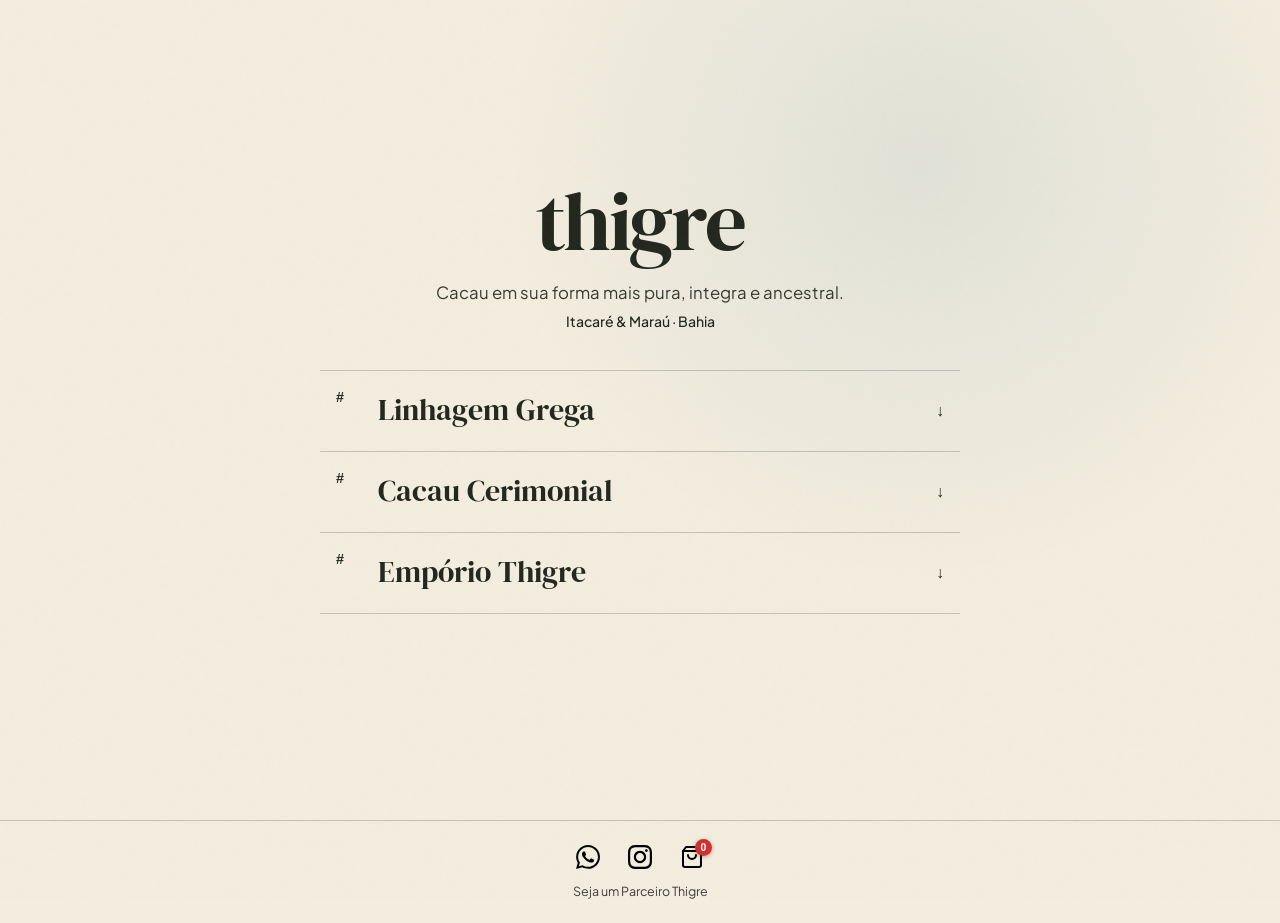
==== index.html @ 07ffb462 "Update index.html" ====
<!doctype html>
<html lang="pt-BR">

<head>
  <meta charset="UTF-8" />
  <meta name="viewport" content="width=device-width, initial-scale=1.0" />
  <meta name="description" content="thigre — Cacau em sua forma mais pura, íntegra e ancestral." />
  <title>thigre — Cultura do Cacau</title>

  <link rel="preconnect" href="https://fonts.googleapis.com" />
  <link rel="preconnect" href="https://fonts.gstatic.com" crossorigin />
  <link href="https://fonts.googleapis.com/css2?family=DM+Serif+Display:ital@0;1&family=Plus+Jakarta+Sans:wght@400;500;600;700&display=swap" rel="stylesheet" />
  <link rel="stylesheet" href="./styles.css" />
  <link rel="stylesheet" href="./variables.css" />
</head>

<body class="hub-page">

  <div class="hub-shell">
    <main class="link-hub" aria-labelledby="hub-title">

      <!-- Header -->
      <header class="hub-header">
        <h1 id="hub-title">thigre</h1>
        <div class="hub-bio">
          <p class="hub-tagline">Cacau em sua forma mais pura, integra e ancestral.</p>
          <p class="hub-origin">Itacaré &amp; Maraú · Bahia</p>
        </div>
      </header>

      <!-- Navegação / Links -->
      <nav class="hub-links" aria-label="Links principais">

        <!-- Item 01: Linhagem Grega -->
        <div class="hub-link-item">
          <button type="button" class="hub-link accordion-toggle" aria-expanded="false" aria-controls="linhagem-info" id="linhagem-btn">
            <span class="hub-link-number">#</span>
            <span class="hub-link-copy"><strong>Linhagem Grega</strong></span>
            <span class="hub-link-arrow" aria-hidden="true">↓</span>
          </button>
          <div id="linhagem-info" class="accordion-content linhagem-content" role="region" aria-labelledby="linhagem-btn">
            <p>Ancestralidade não é um conceito distante ou abstrato; é a memória viva que carregamos na pele, no sangue e no modo de pisar a terra. Não somos o início de nada — somos a continuação de uma longa linha de histórias, escolhas e travessias.</p>
            
            <div class="sequence-nav">
              <button type="button" class="sub-toggle-btn active" data-target="seq-continuidade">A força da continuidade</button>
              <button type="button" class="sub-toggle-btn" data-target="seq-travessia">A Coragem da Travessia</button>
              <button type="button" class="sub-toggle-btn" data-target="seq-alma-baiana">Alma baiana</button>
            </div>

            <div id="seq-continuidade" class="sequence-box active">
              <h4 class="section-title">A força da continuidade</h4>
              <p>Reconhecer de onde vem a força que nos sustenta é recusar o isolamento. Quando nos conectamos com as nossas raízes, deixamos de ser indivíduos fragmentados e nos tornamos continuidade de uma mesma história.</p>
            </div>

            <div id="seq-travessia" class="sequence-box">
              <h4 class="section-title">A Coragem da Travessia</h4>
              <p>Existimos porque outros tiveram a coragem de cruzar o desconhecido e deixar para trás a terra natal. Reaprender a ler a terra, entender novos climas e seguir a plantar.</p>
              <p>Um roteiro que segue de Grécia à Itália, cruza o oceano e desmbarca em solo paulista a cultivar café, e agora habita em solo fértil na Bahia.</p>
              <p><em>Thigre é o sangue que não tem medo de mover-se e renovar-se.</em></p>
            </div>

            <div id="seq-alma-baiana" class="sequence-box">
              <h4 class="section-title">Alma baiana</h4>
              <p>Nosso cacau extrai sua força diretamente do solo fértil de Maraú. O terroir tropical baiano concede ao fruto notas sensoriais puras, raras e intensas, conectando o consumidor à sabedoria ancestral da terra brasileira.</p>
            </div>
          </div>
        </div>

        <!-- Item 02: Cacau Cerimonial -->
        <div class="hub-link-item">
          <button type="button" class="hub-link accordion-toggle" aria-expanded="false" aria-controls="cacau-cerimonial-info" id="cacau-btn">
            <span class="hub-link-number">#</span>
            <span class="hub-link-copy"><strong>Cacau Cerimonial</strong></span>
            <span class="hub-link-arrow" aria-hidden="true">↓</span>
          </button>
          <div id="cacau-cerimonial-info" class="accordion-content cacau-content" role="region" aria-labelledby="cacau-btn">
            <p>O Cacau Cerimonial é o cacau em sua forma mais pura, íntegra e ancestral. É uma medicina de presença, calma e expansão do coração, ideal para momentos de pausa, meditação, criação e rituais diários de bem-estar.</p>
            
            <div class="cacau-actions">
              <button type="button" class="cacau-action-btn active" data-cacau-target="theobroma">Theobroma Cacao</button>
              <button type="button" class="cacau-action-btn" data-cacau-target="chakra-cardiaco">Chakra Cardíaco</button>
            </div>

            <div id="theobroma" class="sequence-box active">
              <h4 class="section-title">Theobroma Cacao</h4>
              <p>É o nome científico do cacaueiro, nomeado em 1753 pelo botânico Carl Linnaeus, o termo junta do grego: Theo (Deus) e broma (alimento) — "Alimento dos Deuses". Uma homenagem à reverência sagrada com que os povos originários das Américas já tratavam esta planta há milênios.</p>
            </div>

            <div id="chakra-cardiaco" class="sequence-box">
              <h4 class="section-title">Chakra Cardíaco</h4>
              <p>Fisiologicamente, o cacau puro é um vasodilatador natural que aumenta o fluxo sanguíneo e a nutrição celular. Energeticamente, atua no Chakra Cardíaco (Anahata), abrindo espaço para a presença, o acolhimento, a escuta interna e a expansão da consciência pelo centro do peito.</p>
            </div>
            
          </div>
        </div>

        <!-- Item 03: Empório Thigre -->
        <div class="hub-link-item" id="loja-section">
          <button type="button" class="hub-link accordion-toggle" aria-expanded="false" aria-controls="loja-info" id="loja-btn">
            <span class="hub-link-number">#</span>
            <span class="hub-link-copy"><strong>Empório Thigre</strong></span>
            <span class="hub-link-arrow" aria-hidden="true">↓</span>
          </button>
          <div id="loja-info" class="accordion-content loja-content" role="region" aria-labelledby="loja-btn">
            
            <!-- Linha Cacao Concept -->
            <div class="fixed-line-badge">Cerimonial Grade</div>
            <div class="products-grid fixed-line-group">
              
              <div class="product-card">
                <div class="product-thumb">
                  <img src="img/barras1.jpeg" alt="Cacau 100%" />
                  <span class="product-tag"># intenso</span>
                </div>
                <h3>Cacau 100%</h3>
                <p class="price-range">A partir de R$ 70,00</p>
                <button type="button" class="open-modal-btn" data-product="cacau100">Ver detalhes</button>
              </div>

              <div class="product-card">
                <div class="product-thumb">
                  <img src="img/cerimonial2.jpeg" alt="Kit Cacau Cerimonial" />
                  <span class="product-tag"># consagre</span>
                </div>
                <h3>Kit Cacau Cerimonial</h3>
                <p class="price-range">R$ 390,00</p>
                <button type="button" class="open-modal-btn" data-product="kitcerimonial">Ver detalhes</button>
              </div>

            </div>

            <!-- Demais Produtos da Sequência -->
            <div class="products-grid">

              <div class="product-card">
                <div class="product-thumb">
                  <img src="img/nibsthigre1.jpeg" alt="Nibs de Cacau" />
                </div>
                <h3>Nibs e Chá de Cacau</h3>
                <p class="price-range">R$ 11,00</p>
                <button type="button" class="open-modal-btn" data-product="nibs">Ver detalhes</button>
              </div>

              <div class="product-card">
                <div class="product-thumb">
                  <img src="img/frutos1.jpeg" alt="Cabaça de Cacau" />
                  <span class="product-tag"># O Fruto</span>
                </div>
                <h3>Cabaça de Cacau</h3>
                <p class="price-range">R$ 6,00</p>
                <button type="button" class="open-modal-btn" data-product="cabaca">Ver detalhes</button>
              </div>

              <div class="product-card">
                <div class="product-thumb">
                  <img src="img/castanhas2.jpeg" alt="Castanhas" />
                </div>
                <h3>Castanhas e Frutos Secos</h3>
                <p class="price-range">R$ 20,00</p>
                <button type="button" class="open-modal-btn" data-product="castanhas">Ver detalhes</button>
              </div>

              <div class="product-card">
                <div class="product-thumb">
                  <img src="img/feno-grego.jpg" alt="Feno Grego" />
                  <span class="product-tag"># estimulante</span>
                </div>
                <h3>Feno Grego</h3>
                <p class="price-range">R$ 5,00</p>
                <button type="button" class="open-modal-btn" data-product="fenogrego">Ver detalhes</button>
              </div>

              <div class="product-card">
                <div class="product-thumb">
                  <img src="img/mudas1.jpeg" alt="Viveiro e Mudas" />
                  <span class="product-tag"># plante</span>
                </div>
                <h3>Viveiro e Mudas</h3>
                <p class="price-range">A partir de R$ 12,00</p>
                <button type="button" class="open-modal-btn" data-product="viveiro">Ver opções</button>
              </div>

            </div>

            <!-- Mini Carrinho / Checkout Resumido -->
            <div class="cart-summary-box">
              <h4>Seu Carrinho</h4>
              <div id="cart-content-area">
                <!-- Renderizado via Javascript -->
              </div>
            </div>

          </div>
        </div>

      </nav>

    </main>

  </div>

  <!-- Footer Fixado com Links Discretos e Ações -->
  <footer class="hub-footer">
    <div class="footer-container">
      <div class="footer-icons">
        <a href="https://wa.me/5573999664477" target="_blank" rel="noopener noreferrer" aria-label="WhatsApp">
          <svg viewBox="0 0 24 24" fill="currentColor"><path d="M.057 24l1.687-6.163c-1.041-1.804-1.588-3.849-1.587-5.946.003-6.556 5.338-11.891 11.893-11.891 3.181.001 6.167 1.24 8.413 3.488 2.245 2.248 3.481 5.236 3.48 8.414-.003 6.557-5.338 11.892-11.893 11.892-1.99-.001-3.951-.5-5.688-1.448l-6.305 1.654zm6.597-3.807c1.676.995 3.276 1.591 5.392 1.592 5.448 0 9.886-4.434 9.889-9.885.002-5.462-4.415-9.89-9.881-9.892-5.452 0-9.887 4.434-9.889 9.884-.001 2.225.651 3.891 1.746 5.634l-.999 3.648 3.742-.981zm11.387-5.464c-.074-.124-.272-.198-.57-.347-.297-.149-1.758-.868-2.031-.967-.272-.099-.47-.149-.669.149-.198.297-.768.967-.941 1.165-.173.198-.347.223-.644.074-.297-.149-1.255-.462-2.39-1.475-.883-.788-1.48-1.761-1.653-2.059-.173-.297-.018-.458.13-.606.134-.133.297-.347.446-.521.151-.172.2-.296.3-.495.099-.198.05-.372-.025-.521-.075-.148-.669-1.611-.916-2.206-.242-.579-.487-.501-.669-.51l-.57-.01c-.198 0-.52.074-.792.372s-1.04 1.016-1.04 2.479 1.065 2.876 1.213 3.074c.149.198 2.095 3.2 5.076 4.487.709.306 1.263.489 1.694.626.712.226 1.36.194 1.872.118.571-.085 1.758-.719 2.006-1.413.248-.695.248-1.29.173-1.414z"/></svg>
        </a>
        <a href="https://instagram.com/thigre.c" target="_blank" rel="noopener noreferrer" aria-label="Instagram">
          <svg viewBox="0 0 24 24" fill="currentColor"><path d="M12 2.163c3.204 0 3.584.012 4.85.07 3.252.148 4.771 1.691 4.919 4.919.058 1.265.069 1.645.069 4.849 0 3.205-.012 3.584-.069 4.849-.149 3.225-1.664 4.771-4.919 4.919-1.266.058-1.644.07-4.85.07-3.204 0-3.584-.012-4.849-.07-3.26-.149-4.771-1.699-4.919-4.92-.058-1.265-.07-1.644-.07-4.849 0-3.204.013-3.583.07-4.849.149-3.227 1.664-4.771 4.919-4.919 1.266-.057 1.645-.069 4.849-.069zm0-2.163c-3.259 0-3.667.014-4.947.072-4.358.2-6.78 2.618-6.98 6.98-.059 1.281-.073 1.689-.073 4.948 0 3.259.014 3.668.072 4.948.2 4.358 2.618 6.78 6.98 6.98 1.281.058 1.689.072 4.948.072 3.259 0 3.668-.014 4.948-.072 4.354-.2 6.782-2.618 6.979-6.98.059-1.28.073-1.689.073-4.948 0-3.259-.014-3.667-.072-4.947-.196-4.354-2.617-6.78-6.979-6.98-1.281-.059-1.69-.073-4.949-.073zm0 5.838c-3.403 0-6.162 2.759-6.162 6.162s2.759 6.163 6.162 6.163 6.162-2.759 6.162-6.163c0-3.403-2.759-6.162-6.162-6.162zm0 10.162c-2.209 0-4-1.79-4-4 0-2.209 1.791-4 4-4s4 1.791 4 4c0 2.21-1.791 4-4 4zm6.406-11.845c-.796 0-1.441.645-1.441 1.44s.645 1.44 1.441 1.44c.795 0 1.439-.645 1.439-1.44s-.644-1.44-1.439-1.44z"/></svg>
        </a>
        <button type="button" id="footer-cart-btn" class="footer-cart-link" aria-label="Carrinho de compras">
          <svg viewBox="0 0 24 24" fill="none" stroke="currentColor" stroke-width="2" stroke-linecap="round" stroke-linejoin="round"><path d="M6 2L3 6v14a2 2 0 0 0 2 2h14a2 2 0 0 0 2-2V6l-3-4z"/><line x1="3" y1="6" x2="21" y2="6"/><path d="M16 10a4 4 0 0 1-8 0"/></svg>
          <span id="footer-cart-count" class="cart-badge">0</span>
        </button>
      </div>

      <!-- Menu Discreto do Rodapé -->
      <nav class="footer-subnav" aria-label="Navegação secundária do rodapé">
        <a href="#" class="footer-sublink">Seja um Parceiro Thigre</a>
      </nav>
    </div>
  </footer>

  <!-- Modal Detalhes do Produto -->
  <div id="product-modal" class="modal-overlay">
    <div class="modal-body">
      <button type="button" class="close-modal-btn" aria-label="Fechar">&times;</button>
      
      <div class="product-modal-layout">
        <div class="modal-carousel-container">
          <div class="carousel-track" id="carousel-track">
          </div>
          <button type="button" class="carousel-nav prev" id="carousel-prev" aria-label="Imagem anterior">&#10094;</button>
          <button type="button" class="carousel-nav next" id="carousel-next" aria-label="Próxima imagem">&#10095;</button>
          <div class="carousel-dots" id="carousel-dots"></div>
        </div>

        <div id="modal-content" class="modal-details">
        </div>
      </div>
    </div>
  </div>

  <!-- Arquivo de Produtos e Script Principal -->
  <script src="./products.js"></script>

  <script>
    let cart = [];
    let currentSlide = 0;

    document.addEventListener('DOMContentLoaded', () => {
      // Accordion Principal
      const toggleBtns = document.querySelectorAll('.accordion-toggle');
      toggleBtns.forEach(btn => {
        btn.addEventListener('click', () => {
          const isExpanded = btn.getAttribute('aria-expanded') === 'true';
          toggleBtns.forEach(otherBtn => otherBtn.setAttribute('aria-expanded', 'false'));
          btn.setAttribute('aria-expanded', !isExpanded);
        });
      });

      // Sub-toggles
      function setupSubToggles(buttonsSelector, boxSelector) {
        const btns = document.querySelectorAll(buttonsSelector);
        btns.forEach(btn => {
          btn.addEventListener('click', () => {
            const targetId = btn.getAttribute('data-target') || btn.getAttribute('data-cacau-target');
            if(!targetId) return;

            btns.forEach(b => b.classList.remove('active'));
            btn.classList.add('active');

            document.querySelectorAll(boxSelector).forEach(box => box.classList.remove('active'));
            const targetBox = document.getElementById(targetId);
            if(targetBox) targetBox.classList.add('active');
          });
        });
      }

      setupSubToggles('.sub-toggle-btn', '.linhagem-content .sequence-box');
      setupSubToggles('.cacau-action-btn[data-cacau-target]', '.cacau-content .sequence-box');

      // Botão "Conheça Nosso Cacau"
      const btnGoStore = document.getElementById('btn-go-store');
      if (btnGoStore) {
        btnGoStore.addEventListener('click', () => {
          const lojaBtn = document.getElementById('loja-btn');
          lojaBtn.setAttribute('aria-expanded', 'true');
          document.getElementById('loja-section').scrollIntoView({ behavior: 'smooth' });
        });
      }

      // Modal de Produtos com Carrossel
      const modal = document.getElementById('product-modal');
      const modalContent = document.getElementById('modal-content');
      const track = document.getElementById('carousel-track');
      const dotsContainer = document.getElementById('carousel-dots');
      const closeModalBtn = document.querySelector('.close-modal-btn');

      function openProductModal(key) {
        const prod = PRODUCTS_DATA[key];
        if(!prod) return;
        currentSlide = 0;

        track.innerHTML = prod.images.map(imgSrc => `<img src="${imgSrc}" alt="${prod.name}" />`).join('');
        dotsContainer.innerHTML = prod.images.map((_, i) => `<span class="dot ${i === 0 ? 'active' : ''}" data-index="${i}"></span>`).join('');
        updateCarousel();

        let variantsHTML = prod.variants.map((v, i) => {
          if (!v.available) {
            return `<label class="variant-opt disabled"><input type="radio" name="p-var" disabled> ${v.name} - Indisponível</label>`;
          }
          return `<label class="variant-opt"><input type="radio" name="p-var" value="${i}" ${i === 0 || !prod.variants[0].available ? 'checked' : ''}> ${v.name} — R$ ${v.price.toFixed(2).replace('.', ',')}</label>`;
        }).join('');

        modalContent.innerHTML = `
          <h3 style="margin-top:0; font-family: var(--display); font-size: 1.5rem;">${prod.name}</h3>
          <p style="font-size:0.85rem; line-height: 1.6; color: var(--color-ink); margin: 12px 0 14px;">${prod.desc}</p>
          
          ${prod.usage ? `
            <div class="product-usage-box">
              <strong>Sugestão de uso</strong>
              <p>${prod.usage}</p>
            </div>
          ` : ''}

          <div class="variants-list">
            <strong style="font-size:0.75rem; text-transform:uppercase; letter-spacing:0.05em; color: var(--color-ink);">Opções disponíveis:</strong>
            ${variantsHTML}
          </div>
          <button type="button" class="add-to-cart-btn" id="add-item-btn">Adicionar ao Carrinho</button>
        `;

        modal.classList.add('active');

        document.getElementById('add-item-btn')?.addEventListener('click', () => {
          const selectedVar = document.querySelector('input[name="p-var"]:checked');
          if (selectedVar) {
            const varIdx = parseInt(selectedVar.value);
            const variant = prod.variants[varIdx];
            addToCart(prod.name, variant.name, variant.price);
            modal.classList.remove('active');
          }
        });
      }

      document.querySelectorAll('.open-modal-btn').forEach(btn => {
        btn.addEventListener('click', () => {
          const key = btn.getAttribute('data-product');
          openProductModal(key);
        });
      });

      function updateCarousel() {
        track.style.transform = `translateX(-${currentSlide * 100}%)`;
        document.querySelectorAll('.carousel-dots .dot').forEach((dot, idx) => {
          dot.classList.toggle('active', idx === currentSlide);
        });
      }

      document.getElementById('carousel-prev').addEventListener('click', () => {
        currentSlide = (currentSlide > 0) ? currentSlide - 1 : 2;
        updateCarousel();
      });

      document.getElementById('carousel-next').addEventListener('click', () => {
        currentSlide = (currentSlide < 2) ? currentSlide + 1 : 0;
        updateCarousel();
      });

      dotsContainer.addEventListener('click', (e) => {
        if (e.target.classList.contains('dot')) {
          currentSlide = parseInt(e.target.getAttribute('data-index'));
          updateCarousel();
        }
      });

      closeModalBtn.addEventListener('click', () => modal.classList.remove('active'));
      modal.addEventListener('click', (e) => {
        if (e.target === modal) modal.classList.remove('active');
      });

      // Gestão do Carrinho
      function addToCart(pName, vName, price) {
        const existing = cart.find(i => i.pName === pName && i.vName === vName);
        if (existing) {
          existing.qty++;
        } else {
          cart.push({ pName, vName, price, qty: 1 });
        }
        updateCartUI();
      }

      function updateCartUI() {
        const cartContentArea = document.getElementById('cart-content-area');
        const footerCount = document.getElementById('footer-cart-count');

        let total = 0;
        let count = 0;

        if (cart.length === 0) {
          cartContentArea.innerHTML = `
            <div class="cart-empty-state">
              <svg class="cart-empty-icon" viewBox="0 0 24 24" fill="none" stroke="currentColor" stroke-width="1.8" stroke-linecap="round" stroke-linejoin="round">
                <path d="M6 2L3 6v14a2 2 0 0 0 2 2h14a2 2 0 0 0 2-2V6l-3-4z"/><line x1="3" y1="6" x2="21" y2="6"/><path d="M16 10a4 4 0 0 1-8 0"/>
              </svg>
              <p class="cart-empty-title">Seu carrinho está vazio</p>
              <p class="cart-empty-sub">Adicione seus produtos acima</p>
            </div>
          `;
          footerCount.innerText = "0";
        } else {
          let itemsHTML = cart.map((item, idx) => {
            total += item.price * item.qty;
            count += item.qty;
            return `
              <div class="cart-item">
                <div class="cart-item-info">
                  <strong>${item.pName}</strong><br>
                  <small>${item.vName} (x${item.qty})</small>
                </div>
                <div style="display:flex; align-items:center;">
                  <span>R$ ${(item.price * item.qty).toFixed(2).replace('.', ',')}</span>
                  <button type="button" onclick="removeFromCart(${idx})" title="Remover item">&times;</button>
                </div>
              </div>
            `;
          }).join('');

          cartContentArea.innerHTML = `
            <div class="cart-items-list">
              ${itemsHTML}
            </div>
            <div class="cart-total-row">
              <span>Total:</span>
              <strong>R$ ${total.toFixed(2).replace('.', ',')}</strong>
            </div>
            
            <div class="checkout-form">
              <h5>Ao finalizar sua seleção, direcionamos seu pedido para um representante local concluir tudo com você pelo WhatsApp</h5>
              <input type="text" id="cust-name" placeholder="Seu Nome" required />
              <input type="tel" id="cust-phone" placeholder="Seu WhatsApp" required />
              <input type="text" id="cust-cep" placeholder="CEP para entrega" required />
              <button type="button" id="btn-checkout" class="checkout-submit-btn">Combinar Entrega no WhatsApp</button>
            </div>
          `;

          footerCount.innerText = count;

          document.getElementById('btn-checkout').addEventListener('click', handleCheckout);
        }
      }

      function handleCheckout() {
        const name = document.getElementById('cust-name').value.trim();
        const phone = document.getElementById('cust-phone').value.trim();
        const cep = document.getElementById('cust-cep').value.trim();

        if (!name || !phone || !cep) {
          alert('Por favor, preencha seu nome, WhatsApp e CEP.');
          return;
        }

        let summary = cart.map(i => `- ${i.pName} (${i.vName}) x${i.qty}: R$ ${(i.price * i.qty).toFixed(2).replace('.', ',')}`).join('\n');
        let totalVal = cart.reduce((acc, i) => acc + (i.price * i.qty), 0).toFixed(2).replace('.', ',');

        let msg = `Olá!\n\nGostaria de consultar o estoque e combinar a entrega dos seguintes itens:\n\n${summary}\n\nTotal: R$ ${totalVal}\n\nCliente: ${name}\nContato: ${phone}\nCEP: ${cep}`;

        let waUrl = `https://wa.me/5573999664477?text=${encodeURIComponent(msg)}`;
        window.open(waUrl, '_blank');
      }

      window.removeFromCart = function(index) {
        cart.splice(index, 1);
        updateCartUI();
      };

      // Funcionalidade de Compartilhamento no Rodapé
      const shareBtn = document.getElementById('share-btn');
      if (shareBtn) {
        shareBtn.addEventListener('click', async () => {
          if (navigator.share) {
            try {
              await navigator.share({
                title: 'thigre — Cultura do Cacau',
                text: 'Cacau em sua forma mais pura, íntegra e ancestral.',
                url: window.location.href,
              });
            } catch (err) {
              console.log('Compartilhamento cancelado ou não suportado:', err);
            }
          } else {
            navigator.clipboard.writeText(window.location.href);
            alert('Link do site copiado para a área de transferência!');
          }
        });
      }

      document.getElementById('footer-cart-btn').addEventListener('click', () => {
        const lojaBtn = document.getElementById('loja-btn');
        lojaBtn.setAttribute('aria-expanded', 'true');
        document.querySelector('.cart-summary-box').scrollIntoView({ behavior: 'smooth' });
      });

      updateCartUI();
    });
  </script>

</body>
</html>
---- styles.css ----
* {
  box-sizing: border-box;
}

html {
  scroll-behavior: smooth;
}

body {
  margin: 0;
  color: var(--page-text-color);
  background:
    radial-gradient(circle at 72% 18%, var(--page-radial-glow), transparent 26rem),
    var(--page-bg);
  font-family: var(--sans);
  -webkit-font-smoothing: antialiased;
}

body::before {
  position: fixed;
  inset: 0;
  z-index: 10;
  pointer-events: none;
  opacity: 0.18;
  content: "";
  background-image: url("data:image/svg+xml,%3Csvg viewBox='0 0 160 160' xmlns='http://www.w3.org/2000/svg'%3E%3Cfilter id='n'%3E%3CfeTurbulence type='fractalNoise' baseFrequency='.92' numOctaves='2' stitchTiles='stitch'/%3E%3C/filter%3E%3Crect width='100%25' height='100%25' filter='url(%23n)' opacity='.11'/%3E%3C/svg%3E");
}

a {
  color: inherit;
  text-decoration: none;
}

.hub-shell {
  display: flex;
  flex-direction: column;
  justify-content: center;
  align-items: center;
  width: min(100% - 48px, 1520px);
  min-height: calc(100vh - 80px);
  margin: 0 auto;
}

.link-hub {
  display: grid;
  align-content: center;
  justify-items: center;
  width: min(100%, 640px);
  margin: 0 auto;
  padding: 48px 0 72px;
  text-align: center;
}

.hub-header {
  width: 100%;
}

.hub-header h1 {
  margin: 0;
  font-family: var(--display);
  font-weight: 400;
  font-style: normal;
  font-size: clamp(3.5rem, 7vw, 5.2rem);
  line-height: 0.95;
  letter-spacing: -0.03em;
  text-transform: lowercase;
  color: var(--page-text-color);
}

.hub-bio {
  display: flex;
  flex-direction: column;
  gap: 6px;
  margin: 20px auto 0;
}

.hub-tagline {
  margin: 0;
  font-size: clamp(0.92rem, 1.5vw, 1.05rem);
  font-weight: 400;
  line-height: 1.45;
  color: var(--page-text-color);
  opacity: 0.9;
}

.hub-origin {
  margin: 0;
  font-size: clamp(0.8rem, 1.3vw, 0.88rem);
  font-weight: 500;
  color: var(--page-text-color);
}

.hub-links {
  display: grid;
  width: 100%;
  margin-top: 40px;
  border-top: 1px solid var(--page-border-lines);
}

.hub-link-item {
  border-bottom: 1px solid var(--page-border-lines);
}

.hub-link {
  display: grid;
  grid-template-columns: 42px 1fr auto;
  align-items: center;
  width: 100%;
  min-height: 80px;
  padding: 12px 16px;
  border: 0;
  color: var(--accordion-header-text);
  background: transparent;
  text-align: left;
  cursor: pointer;
  transition: color 220ms ease, background-color 220ms ease, padding 220ms ease;
}

a.hub-link:hover,
a.hub-link:focus-visible,
button.hub-link:hover,
button.hub-link:focus-visible {
  padding-right: 14px;
  padding-left: 22px;
  color: var(--accordion-hover-text);
  background: var(--accordion-hover-bg);
}

.hub-link-number {
  align-self: start;
  margin-top: 6px;
  color: var(--accordion-number-text);
  font-size: 0.9rem;
  font-weight: 600;
}

a.hub-link:hover .hub-link-number,
a.hub-link:focus-visible .hub-link-number,
button.hub-link:hover .hub-link-number,
button.hub-link:focus-visible .hub-link-number {
  color: var(--accordion-number-hover-text);
}

.hub-link-copy {
  display: grid;
  gap: 2px;
}

.hub-link-copy strong {
  font-family: var(--display);
  font-size: clamp(1.45rem, 3.6vw, 1.85rem);
  font-weight: 400;
  line-height: 1.1;
}

.hub-link-arrow {
  font-size: 1rem;
  transition: transform 220ms ease;
}

.accordion-toggle[aria-expanded="true"] .hub-link-arrow {
  transform: rotate(180deg);
}

.accordion-content {
  max-height: 0;
  overflow: hidden;
  background: var(--accordion-content-bg);
  transition: max-height 350ms ease-out, padding 350ms ease-out;
}

.accordion-toggle[aria-expanded="true"] + .accordion-content.linhagem-content {
  max-height: 2500px;
  padding: 28px 32px;
}

.linhagem-content p {
  margin: 0 0 16px;
  font-size: clamp(0.88rem, 1.4vw, 0.96rem);
  line-height: 1.7;
  color: var(--page-text-color);
  text-align: left;
}

.sequence-nav, .cacau-actions {
  display: flex;
  gap: 10px;
  margin-top: 20px;
  flex-wrap: wrap;
}

.sub-toggle-btn, .cacau-action-btn {
  padding: 10px 18px;
  background: var(--btn-sub-bg);
  border: 1px solid var(--btn-sub-border);
  color: var(--btn-sub-text);
  font-family: var(--sans);
  font-size: 0.78rem;
  font-weight: 600;
  border-radius: 20px;
  cursor: pointer;
  transition: all 220ms ease;
}

.sub-toggle-btn:hover, .cacau-action-btn:hover {
  background: var(--btn-sub-hover-bg);
}

.sub-toggle-btn.active, .cacau-action-btn.active {
  background: var(--btn-sub-active-bg);
  color: var(--btn-sub-active-text);
  border-color: var(--btn-sub-active-border);
}

.cacau-action-btn.btn-highlight {
  background: var(--btn-cherry-bg);
  color: var(--btn-cherry-text);
  border: 1px solid var(--btn-cherry-border);
}

.cacau-action-btn.btn-highlight:hover {
  background: var(--btn-cherry-hover-bg);
}

.sequence-box {
  display: none;
  margin-top: 20px;
  padding-top: 20px;
  border-top: 1px solid var(--page-border-lines);
  text-align: left;
}

.sequence-box.active {
  display: block;
}

.section-title {
  margin: 0 0 14px;
  font-family: var(--display);
  font-size: 1.55rem;
  font-weight: 400;
  color: var(--page-text-color);
}

.accordion-toggle[aria-expanded="true"] + .accordion-content.cacau-content {
  max-height: 1200px;
  padding: 28px 32px;
}

.cacau-content p {
  margin: 0;
  font-size: clamp(0.88rem, 1.4vw, 0.96rem);
  line-height: 1.7;
  color: var(--page-text-color);
  text-align: left;
}

/* Seção Empório Thigre */
.accordion-toggle[aria-expanded="true"] + .accordion-content.loja-content {
  max-height: 5000px;
  padding: 28px 16px;
  background: var(--loja-container-bg);
  border-radius: 0 0 12px 12px;
}

.fixed-line-badge {
  font-size: 0.72rem;
  font-weight: 700;
  text-transform: uppercase;
  letter-spacing: 0.08em;
  color: var(--fixed-line-badge-color);
  text-align: left;
  margin: 0 0 10px 4px;
}

.fixed-line-group {
  border: var(--fixed-line-border-width) var(--fixed-line-border-style) var(--fixed-line-border-color);
  padding: var(--fixed-line-padding);
  border-radius: var(--fixed-line-radius);
  background: var(--fixed-line-bg);
  margin-bottom: 24px !important;
}

/* Caso queira aplicar um ajuste específico na grade interna da Linha Fixa */
.fixed-line-group .products-grid {
  display: grid;
  grid-template-columns: repeat(2, 1fr);
  gap: 12px;
  margin-bottom: 0;
}

/* Grade mantida em 2 Colunas (Mobile e Web) */
.products-grid {
  display: grid;
  grid-template-columns: repeat(2, 1fr);
  gap: 12px;
  margin-bottom: 24px;
}

.product-card {
  background: var(--card-bg);
  border: 1px solid var(--card-border);
  border-radius: 14px;
  padding: 10px;
  text-align: center;
  display: flex;
  flex-direction: column;
  align-items: center;
  position: relative;
  overflow: hidden;
  box-shadow: 0 4px 12px rgba(0, 0, 0, 0.03);
  transition: transform 200ms ease, box-shadow 200ms ease;
}

.product-card:hover {
  transform: translateY(-3px);
  box-shadow: 0 6px 16px rgba(0, 0, 0, 0.08);
}

/* Tag com Contorno Off-White */
.product-tag {
  position: absolute;
  top: 6px;
  right: 6px;
  background: var(--color-ink);
  color: var(--color-paper);
  border: 1.5px solid var(--color-paper-light);
  box-shadow: 0 1px 3px rgba(0, 0, 0, 0.2);
  font-size: 0.6rem;
  font-weight: 700;
  padding: 2px 7px;
  border-radius: 10px;
  z-index: 2;
}

/* Formato de Imagem 1:1 */
.product-thumb {
  position: relative;
  width: 100%;
  aspect-ratio: 1 / 1;
  border-radius: 10px;
  overflow: hidden;
  margin-bottom: 8px;
  background: rgba(0,0,0,0.03);
}

.product-thumb img {
  width: 100%;
  height: 100%;
  object-fit: cover;
  transition: transform 300ms ease;
}

.product-card:hover .product-thumb img {
  transform: scale(1.05);
}

.product-card h3 {
  font-size: 0.86rem;
  margin: 4px 0 2px;
  font-weight: 600;
  color: var(--card-title-text);
  line-height: 1.25;
}

.product-card .price-range {
  font-size: 0.72rem;
  color: var(--card-price-text);
  font-weight: 500;
  opacity: 0.85;
  margin: 0 0 10px;
}

/* Botão menor no comprimento */
.open-modal-btn {
  width: auto;
  min-width: 90px;
  padding: 6px 12px;
  background: var(--card-btn-bg);
  border: 1px solid var(--card-btn-border);
  color: var(--card-btn-text);
  border-radius: 16px;
  font-size: 0.7rem;
  font-weight: 600;
  cursor: pointer;
  margin-top: auto;
  transition: all 180ms ease;
}

.open-modal-btn:hover {
  background: var(--card-btn-hover-bg);
  color: var(--card-btn-hover-text);
}

/* Carrinho */
.cart-summary-box {
  margin: var(--cart-box-margin);
  padding: var(--cart-box-padding);
  background: #dcded5;
  border-left: var(--cart-box-border-left);
  border-radius: var(--cart-box-radius);
  text-align: left;
}

.cart-summary-box h4 {
  margin: 0 0 16px;
  font-family: var(--cart-title-font-family);
  font-size: var(--cart-title-size);
  color: var(--cart-title-color);
  letter-spacing: -0.01em;
}

.cart-empty-state {
  display: flex;
  flex-direction: column;
  align-items: center;
  justify-content: center;
  padding: var(--cart-empty-padding);
  text-align: center;
}

.cart-empty-icon {
  width: var(--cart-empty-icon-size);
  height: var(--cart-empty-icon-size);
  color: var(--cart-text-color);
  opacity: var(--cart-empty-icon-opacity);
  margin-bottom: 10px;
}

.cart-empty-title {
  font-size: var(--cart-empty-title-size);
  font-weight: 600;
  color: var(--cart-text-color);
  margin: 0 0 4px;
}

.cart-empty-sub {
  font-size: var(--cart-empty-sub-size);
  color: var(--cart-text-color);
  opacity: 0.7;
  margin: 0;
}

.cart-items-list {
  display: flex;
  flex-direction: column;
  gap: 10px;
  margin-bottom: 16px;
}

.cart-item {
  display: flex;
  justify-content: space-between;
  align-items: center;
  font-size: var(--cart-item-font-size);
  border-bottom: 1px solid var(--cart-item-border);
  padding-bottom: 8px;
  color: var(--cart-text-color);
}

.cart-item button {
  background: none;
  border: none;
  color: var(--cart-item-remove-btn-color);
  cursor: pointer;
  font-size: 1.1rem;
  margin-left: 8px;
  line-height: 1;
}

.cart-total-row {
  display: flex;
  justify-content: space-between;
  font-weight: 600;
  margin: 16px 0 20px;
  border-top: 1px solid var(--cart-item-border);
  padding-top: 12px;
  font-size: var(--cart-total-font-size);
  color: var(--cart-text-color);
}

.checkout-form h5 {
  margin: 0 0 14px;
  font-size: 0.82rem;
  font-weight: 500;
  color: var(--cart-text-color);
  line-height: 1.5;
  text-transform: none;
  letter-spacing: normal;
  opacity: 0.9;
}

.checkout-form input {
  width: 100%;
  padding: var(--cart-input-padding);
  margin-bottom: 10px;
  border: 1px solid var(--cart-input-border);
  border-radius: var(--cart-input-radius);
  background: var(--cart-input-bg);
  font-family: var(--sans);
  font-size: 0.8rem;
  color: var(--cart-input-text);
}

.checkout-form input:focus {
  outline: none;
  border-color: var(--cart-input-focus-border);
}

.checkout-submit-btn {
  width: 100%;
  padding: var(--cart-submit-btn-padding);
  background: var(--cart-submit-btn-bg);
  color: var(--cart-submit-btn-text);
  border: 1px solid var(--cart-submit-btn-border);
  border-radius: var(--cart-submit-btn-radius);
  font-weight: 700;
  font-size: 0.84rem;
  cursor: pointer;
  transition: all 180ms ease;
  margin-top: 6px;
  box-shadow: var(--cart-submit-btn-shadow);
  line-height: 1.35;
}

.checkout-submit-btn:hover {
  background: var(--cart-submit-btn-hover-bg);
  color: var(--cart-submit-btn-hover-text);
  box-shadow: var(--cart-submit-btn-hover-shadow);
}

/* Modal e Carrossel */
.modal-overlay {
  position: fixed;
  inset: 0;
  background: var(--modal-overlay-bg);
  display: none;
  justify-content: center;
  align-items: center;
  z-index: 100;
  padding: 16px;
}

.modal-overlay.active {
  display: flex;
}

.modal-body {
  background: var(--modal-body-bg);
  padding: 24px;
  width: min(100%, 720px);
  position: relative;
  text-align: left;
  border: 1px solid var(--modal-body-border);
  border-radius: 16px;
  max-height: 90vh;
  overflow-y: auto;
}

.close-modal-btn {
  position: absolute;
  top: 12px;
  right: 16px;
  background: none;
  border: none;
  font-size: 1.8rem;
  cursor: pointer;
  color: var(--modal-close-btn-text);
  z-index: 10;
}

.product-modal-layout {
  display: grid;
  grid-template-columns: 280px 1fr;
  gap: 24px;
  align-items: start;
}

.modal-carousel-container {
  position: relative;
  width: 100%;
  aspect-ratio: 1 / 1;
  overflow: hidden;
  border-radius: 12px;
  background: var(--carousel-bg);
}

.carousel-track {
  display: flex;
  width: 100%;
  height: 100%;
  transition: transform 300ms ease-in-out;
}

.carousel-track img {
  width: 100%;
  height: 100%;
  object-fit: cover;
  flex-shrink: 0;
}

.carousel-nav {
  position: absolute;
  top: 50%;
  transform: translateY(-50%);
  background: var(--carousel-nav-bg);
  color: var(--carousel-nav-text);
  border: none;
  padding: 6px 10px;
  cursor: pointer;
  border-radius: 50%;
  font-size: 0.8rem;
  z-index: 5;
}

.carousel-nav.prev { left: 8px; }
.carousel-nav.next { right: 8px; }

.carousel-dots {
  position: absolute;
  bottom: 8px;
  left: 50%;
  transform: translateX(-50%);
  display: flex;
  gap: 6px;
  z-index: 5;
}

.carousel-dots .dot {
  width: 8px;
  height: 8px;
  border-radius: 50%;
  background: var(--carousel-dot-inactive);
  cursor: pointer;
}

.carousel-dots .dot.active {
  background: var(--carousel-dot-active);
}

.product-usage-box {
  margin: 16px 0;
  padding: 12px;
  background: var(--box-highlight-bg);
  border-left: 3px solid var(--box-highlight-border-left);
  border-radius: 4px;
}

.product-usage-box strong {
  display: block;
  font-size: 0.75rem;
  text-transform: uppercase;
  letter-spacing: 0.05em;
  color: var(--box-highlight-title-text);
  margin-bottom: 4px;
}

.product-usage-box p {
  margin: 0 !important;
  font-size: 0.8rem !important;
  line-height: 1.5 !important;
  color: var(--box-highlight-body-text) !important;
}

.variants-list {
  display: flex;
  flex-direction: column;
  gap: 10px;
  margin: 18px 0;
}

.variant-opt {
  font-size: 0.85rem;
  cursor: pointer;
  display: flex;
  align-items: center;
  gap: 8px;
  color: var(--page-text-color);
}

.variant-opt.disabled {
  opacity: 0.45;
  cursor: not-allowed;
}

.add-to-cart-btn {
  width: 100%;
  padding: 12px;
  background: var(--modal-add-btn-bg);
  color: var(--modal-add-btn-text);
  border: 1px solid var(--modal-add-btn-border);
  border-radius: 20px;
  cursor: pointer;
  font-weight: 600;
  font-size: 0.8rem;
  transition: opacity 180ms ease;
}

.add-to-cart-btn:hover {
  opacity: 0.85;
}

/* Footer Estruturado */
.hub-footer {
  width: 100%;
  padding: 24px 0;
  display: flex;
  justify-content: center;
  border-top: 1px solid var(--footer-border);
  margin-top: auto;
}

.footer-container {
  display: flex;
  flex-direction: column;
  align-items: center;
  gap: 14px;
}

.footer-icons {
  display: flex;
  gap: 28px;
  align-items: center;
}

.footer-icons a,
.footer-cart-link {
  color: var(--footer-icon-color);
  width: 24px;
  height: 24px;
  display: inline-flex;
  align-items: center;
  justify-content: center;
  position: relative;
  background: transparent;
  border: none;
  padding: 0;
  cursor: pointer;
  transition: opacity 180ms ease;
}

.footer-icons a:hover,
.footer-cart-link:hover {
  opacity: 0.6;
}

.footer-icons svg {
  width: 100%;
  height: 100%;
}

.cart-badge {
  position: absolute;
  top: -6px;
  right: -8px;
  background: var(--badge-bg);
  color: var(--badge-text);
  font-size: 0.65rem;
  width: 17px;
  height: 17px;
  border-radius: 50%;
  display: flex;
  align-items: center;
  justify-content: center;
  font-weight: 700;
  box-shadow: 0 1px 4px var(--badge-shadow);
}

/* Sub-navegação do Rodapé */
.footer-subnav {
  display: flex;
  align-items: center;
  gap: 10px;
  font-size: 0.78rem;
  opacity: 0.75;
}

.footer-sublink {
  background: none;
  border: none;
  padding: 0;
  color: var(--footer-icon-color);
  font-family: var(--sans);
  font-size: 0.78rem;
  cursor: pointer;
  transition: opacity 180ms ease;
}

.footer-sublink:hover {
  opacity: 1;
  text-decoration: underline;
}

.dot-separator {
  font-size: 0.6rem;
  color: var(--footer-icon-color);
}

:focus-visible {
  outline: 2px solid var(--page-text-color);
  outline-offset: 4px;
}

/* Ajuste Responsivo para Versão Mobile (Mantendo 2 Colunas) */
@media (max-width: 640px) {
  .product-modal-layout {
    grid-template-columns: 1fr;
    gap: 16px;
  }

  .modal-carousel-container {
    max-width: 100%;
  }

  .hub-shell {
    width: min(100% - 20px, 1520px);
  }

  .link-hub {
    padding: 36px 0 52px;
  }

  .accordion-toggle[aria-expanded="true"] + .accordion-content.linhagem-content,
  .accordion-toggle[aria-expanded="true"] + .accordion-content.cacau-content {
    padding: 22px 16px;
  }

  .accordion-toggle[aria-expanded="true"] + .accordion-content.loja-content {
    padding: 20px 10px;
  }
}

.hub-link[aria-expanded="true"] {
  background: var(--accordion-active-bg);
  color: var(--accordion-active-text);
}

.hub-link[aria-expanded="true"] .hub-link-number {
  color: var(--accordion-active-text);
}
---- variables.css ----
:root {
  --color-ink: #24271D;
  --color-paper: #F2EDDF;
  --color-paper-light: #F9F6EE;
  --color-ocean: #1A5F7A;
  --color-ocean-light: #2C88AD;
  --color-whatsapp: #25D366;
  --color-whatsapp-hover: #1EBE5D;
  --color-cherry: #D32F2F;
  --color-white: #FFFFFF;
  --color-black: #000000;
  --color-card-bg: #EAE4D3;
  --color-loja-bg: var(--color-ocean);

  --alpha-subtle: 0.04;
  --alpha-hover: 0.10;
  --alpha-soft: 0.15;
  --alpha-line: 0.22;
  --alpha-overlay: 0.65;

  --page-bg: var(--color-paper);
  --page-text-color: var(--color-ink);
  --page-radial-glow: rgba(26, 95, 122, 0.08);
  --page-border-lines: rgba(36, 39, 29, var(--alpha-line));

  --accordion-header-text: var(--color-ink);
  --accordion-number-text: var(--color-ink);
  --accordion-number-hover-text: var(--color-ocean-light);
  --accordion-hover-bg: #72a8ce;
  --accordion-hover-text: #f1ecde;
  --accordion-active-bg: #26291f;
  --accordion-active-text: #f1edde;
  --accordion-content-bg: rgba(36, 39, 29, var(--alpha-subtle));

  --btn-sub-text: var(--color-ocean);
  --btn-sub-border: var(--color-ocean);
  --btn-sub-bg: transparent;
  --btn-sub-hover-bg: rgba(26, 95, 122, 0.1);
  --btn-sub-active-bg: var(--color-ocean);
  --btn-sub-active-text: var(--color-white);
  --btn-sub-active-border: var(--color-ocean);

  --btn-cherry-text: var(--color-ocean);
  --btn-cherry-border: var(--color-ocean);
  --btn-cherry-bg: transparent;
  --btn-cherry-hover-bg: rgba(26, 95, 122, 0.1);

  --card-bg: var(--color-card-bg);
  --card-border: rgba(36, 39, 29, 0.12);
  --card-title-text: var(--color-ink);
  --card-price-text: var(--color-ink);

  --card-btn-text: var(--color-white);
  --card-btn-border: var(--color-ocean);
  --card-btn-bg: var(--color-ocean);
  --card-btn-hover-bg: var(--color-ocean-light);
  --card-btn-hover-text: var(--color-white);

  --loja-container-bg: var(--color-loja-bg);
  --box-highlight-bg: rgba(26, 95, 122, 0.06);
  --box-highlight-border-left: var(--color-ocean);
  --box-highlight-title-text: var(--color-ink);
  --box-highlight-body-text: var(--color-ink);

  --cart-item-border: var(--page-border-lines);
  --cart-item-remove-btn: var(--color-cherry);
  --cart-input-bg: #dcded5;
  --cart-input-text: var(--color-ink);
  --cart-input-border: var(--page-border-lines);
  --cart-input-focus-border: var(--color-ocean);

  --cart-submit-btn-bg: var(--color-whatsapp);
  --cart-submit-btn-text: var(--color-white);
  --cart-submit-btn-border: var(--color-whatsapp);
  --cart-submit-btn-hover-bg: var(--color-whatsapp-hover);
  --cart-submit-btn-hover-text: var(--color-white);

  --modal-overlay-bg: rgba(0, 0, 0, var(--alpha-overlay));
  --modal-body-bg: var(--color-paper);
  --modal-body-border: var(--color-ink);
  --modal-close-btn-text: var(--color-ink);

  --carousel-bg: var(--color-card-bg);
  --carousel-nav-bg: rgba(0, 0, 0, 0.4);
  --carousel-nav-text: var(--color-white);
  --carousel-dot-inactive: rgba(255, 255, 255, 0.5);
  --carousel-dot-active: var(--color-white);

  --modal-add-btn-bg: var(--color-ocean);
  --modal-add-btn-text: var(--color-white);
  --modal-add-btn-border: var(--color-ocean);

  --footer-border: var(--page-border-lines);
  --footer-icon-color: var(--color-black);
  --badge-bg: var(--color-cherry);
  --badge-text: var(--color-white);
  --badge-shadow: rgba(0, 0, 0, 0.3);

  --sans: "Plus Jakarta Sans", sans-serif;
  --display: "DM Serif Display", serif;

  /* Linha Fixa (Empório Thigre) */
  --fixed-line-badge-color: #FFF;
  --fixed-line-border-color: #FFF;
  --fixed-line-bg: #FFF;
  --fixed-line-border-style: dashed;
  --fixed-line-border-width: 0px;
  --fixed-line-radius: 16px;
  --fixed-line-padding: 10px;

  /* ==========================================================================
     Cart Summary Box & Checkout Form
     ========================================================================== */
  /* Container Principal do Carrinho */
  --cart-box-bg: rgba(26, 95, 122, 0.06);
  --cart-box-border-left: 4px solid #FFF;
  --cart-box-radius: 8px;
  --cart-box-padding: 22px;
  --cart-box-margin: 32px 0 16px;

  /* Título e Textos */
  --cart-title-font-family: var(--display);
  --cart-title-size: 1.35rem;
  --cart-title-color: var(--color-ink);
  --cart-text-color: var(--color-ink);

  /* Estado Vazio */
  --cart-empty-padding: 20px 12px;
  --cart-empty-icon-size: 40px;
  --cart-empty-icon-opacity: 0.6;
  --cart-empty-title-size: 0.9rem;
  --cart-empty-sub-size: 0.8rem;

  /* Itens e Divisórias */
  --cart-item-border: rgba(36, 39, 29, 0.22);
  --cart-item-font-size: 0.82rem;
  --cart-item-remove-btn: #D32F2F;
  --cart-total-font-size: 0.95rem;

  /* Inputs de Checkout */
  --cart-input-bg: #F2EDDF;
  --cart-input-text: var(--color-ink);
  --cart-input-border: rgba(36, 39, 29, 0.22);
  --cart-input-focus-border: var(--color-ocean);
  --cart-input-radius: 8px;
  --cart-input-padding: 10px 14px;

  /* Botão de Envio via WhatsApp */
  --cart-submit-btn-bg: #25D366;
  --cart-submit-btn-text: #FFFFFF;
  --cart-submit-btn-border: #25D366;
  --cart-submit-btn-hover-bg: #1EBE5D;
  --cart-submit-btn-hover-text: #FFFFFF;
  --cart-submit-btn-radius: 20px;
  --cart-submit-btn-padding: 13px 16px;
  --cart-submit-btn-shadow: 0 3px 8px rgba(37, 211, 102, 0.25);
  --cart-submit-btn-hover-shadow: 0 4px 12px rgba(37, 211, 102, 0.35);
}
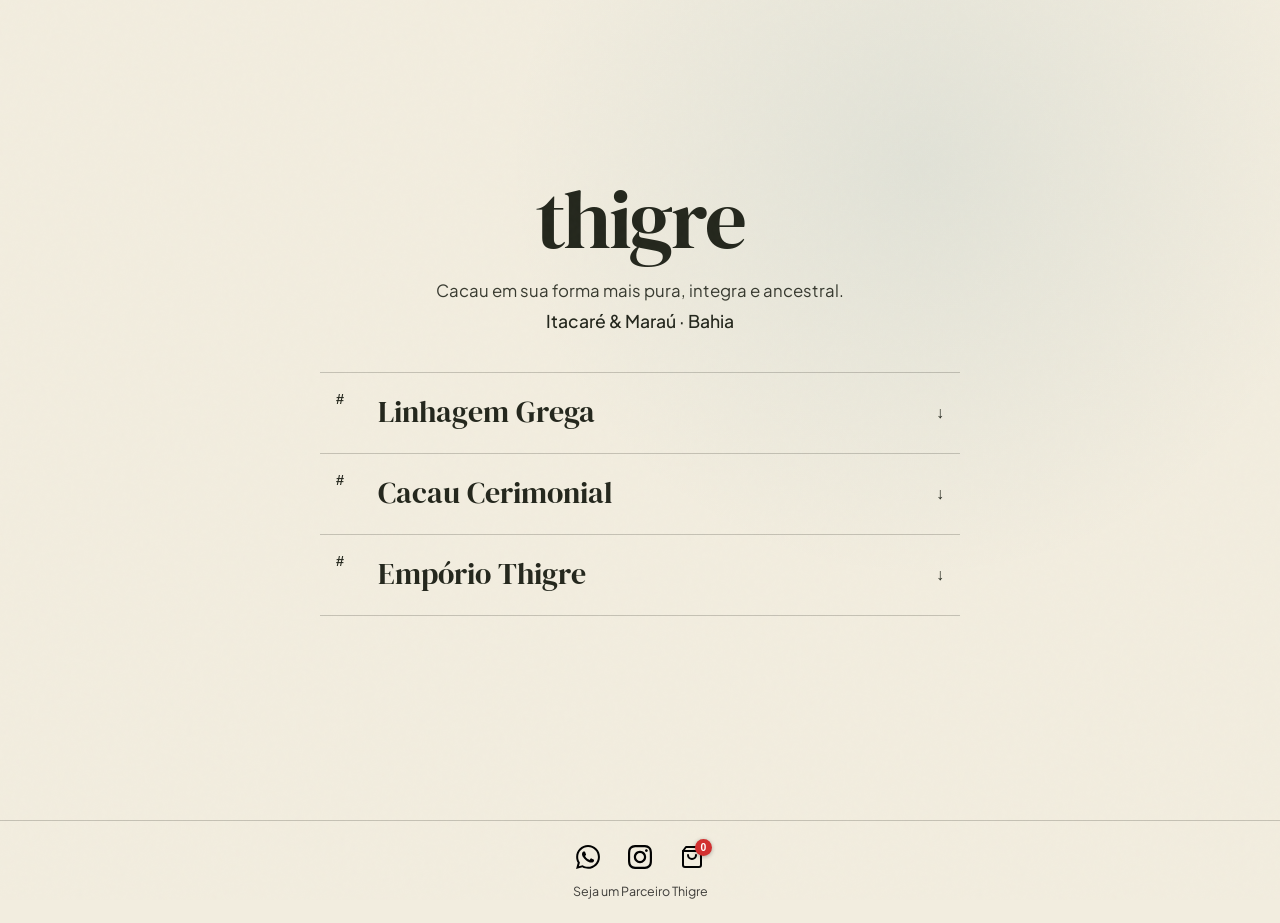
==== commit 0a084e21: "Update index.html" ====
--- a/index.html
+++ b/index.html
@@ -102,11 +102,9 @@
             <span class="hub-link-arrow" aria-hidden="true">↓</span>
           </button>
           <div id="loja-info" class="accordion-content loja-content" role="region" aria-labelledby="loja-btn">
-            
-            <!-- Linha Cacao Concept -->
-            <div class="fixed-line-badge">Cerimonial Grade</div>
-            <div class="products-grid fixed-line-group">
-              
+             <!-- Linha Cacao Concept -->
+            <div class="products-grid">
+           
               <div class="product-card">
                 <div class="product-thumb">
                   <img src="img/barras1.jpeg" alt="Cacau 100%" />
@@ -127,14 +125,9 @@
                 <button type="button" class="open-modal-btn" data-product="kitcerimonial">Ver detalhes</button>
               </div>
 
-            </div>
-
-            <!-- Demais Produtos da Sequência -->
-            <div class="products-grid">
-
-              <div class="product-card">
-                <div class="product-thumb">
-                  <img src="img/nibsthigre1.jpeg" alt="Nibs de Cacau" />
+              <div class="product-card">
+                <div class="product-thumb">
+                  <img src="img/nibsthigre1.jpg" alt="Nibs de Cacau" />
                 </div>
                 <h3>Nibs e Chá de Cacau</h3>
                 <p class="price-range">R$ 11,00</p>
@@ -153,7 +146,7 @@
 
               <div class="product-card">
                 <div class="product-thumb">
-                  <img src="img/castanhas2.jpeg" alt="Castanhas" />
+                  <img src="img/castanhas2.jpg" alt="Castanhas" />
                 </div>
                 <h3>Castanhas e Frutos Secos</h3>
                 <p class="price-range">R$ 20,00</p>
--- a/styles.css
+++ b/styles.css
@@ -85,7 +85,7 @@
 
 .hub-origin {
   margin: 0;
-  font-size: clamp(0.8rem, 1.3vw, 0.88rem);
+  font-size: clamp(1rem, 1.6vw, 1.1rem);
   font-weight: 500;
   color: var(--page-text-color);
 }
@@ -123,7 +123,7 @@
   padding-right: 14px;
   padding-left: 22px;
   color: var(--accordion-hover-text);
-  background: var(--accordion-hover-bg);
+  background: var(--color-ocean);
 }
 
 .hub-link-number {
@@ -838,3 +838,7 @@
 .hub-link[aria-expanded="true"] .hub-link-number {
   color: var(--accordion-active-text);
 }
+
+#modal-usage {
+  white-space: pre-line;
+}
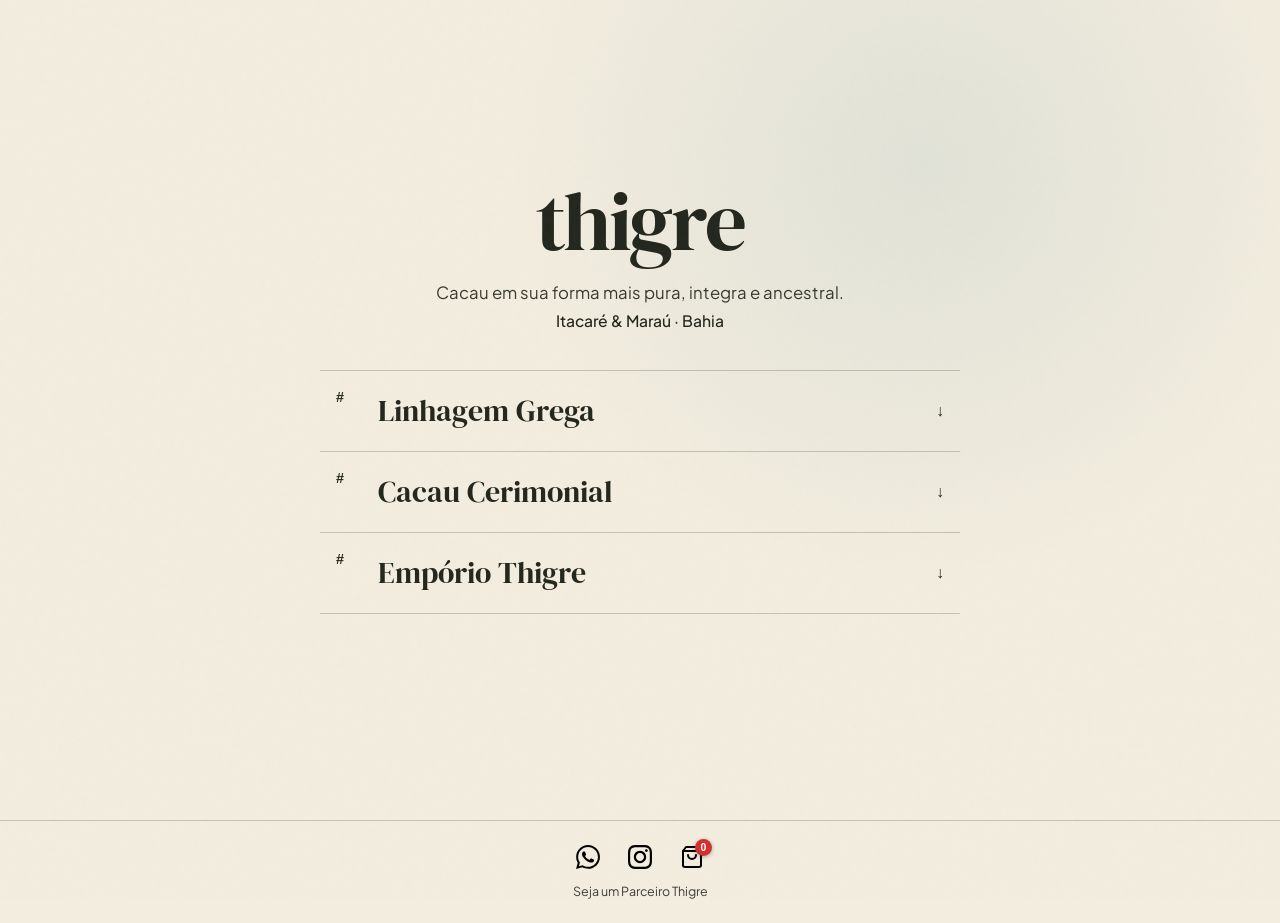
==== commit 70a86a81: "Update index.html" ====
--- a/index.html
+++ b/index.html
@@ -140,7 +140,7 @@
                   <span class="product-tag"># O Fruto</span>
                 </div>
                 <h3>Cabaça de Cacau</h3>
-                <p class="price-range">R$ 6,00</p>
+                <p class="price-range">R$ 7,00</p>
                 <button type="button" class="open-modal-btn" data-product="cabaca">Ver detalhes</button>
               </div>
 
@@ -171,6 +171,16 @@
                 <h3>Viveiro e Mudas</h3>
                 <p class="price-range">A partir de R$ 12,00</p>
                 <button type="button" class="open-modal-btn" data-product="viveiro">Ver opções</button>
+              </div>
+
+              <div class="product-card">
+                <div class="product-thumb">
+                  <img src="img/mudas2.jpeg" alt="Contribuas" />
+                  <span class="product-tag"># plante</span>
+                </div>
+                <h3>Apoio ao projeto</h3>
+                <p class="price-range">A partir de R$ 3,00</p>
+                <button type="button" class="open-modal-btn" data-product="apoio">Ver opções</button>
               </div>
 
             </div>
--- a/styles.css
+++ b/styles.css
@@ -85,7 +85,7 @@
 
 .hub-origin {
   margin: 0;
-  font-size: clamp(1rem, 1.6vw, 1.1rem);
+  font-size: clamp(0.9rem, 1.4vw, 0.98rem);
   font-weight: 500;
   color: var(--page-text-color);
 }
